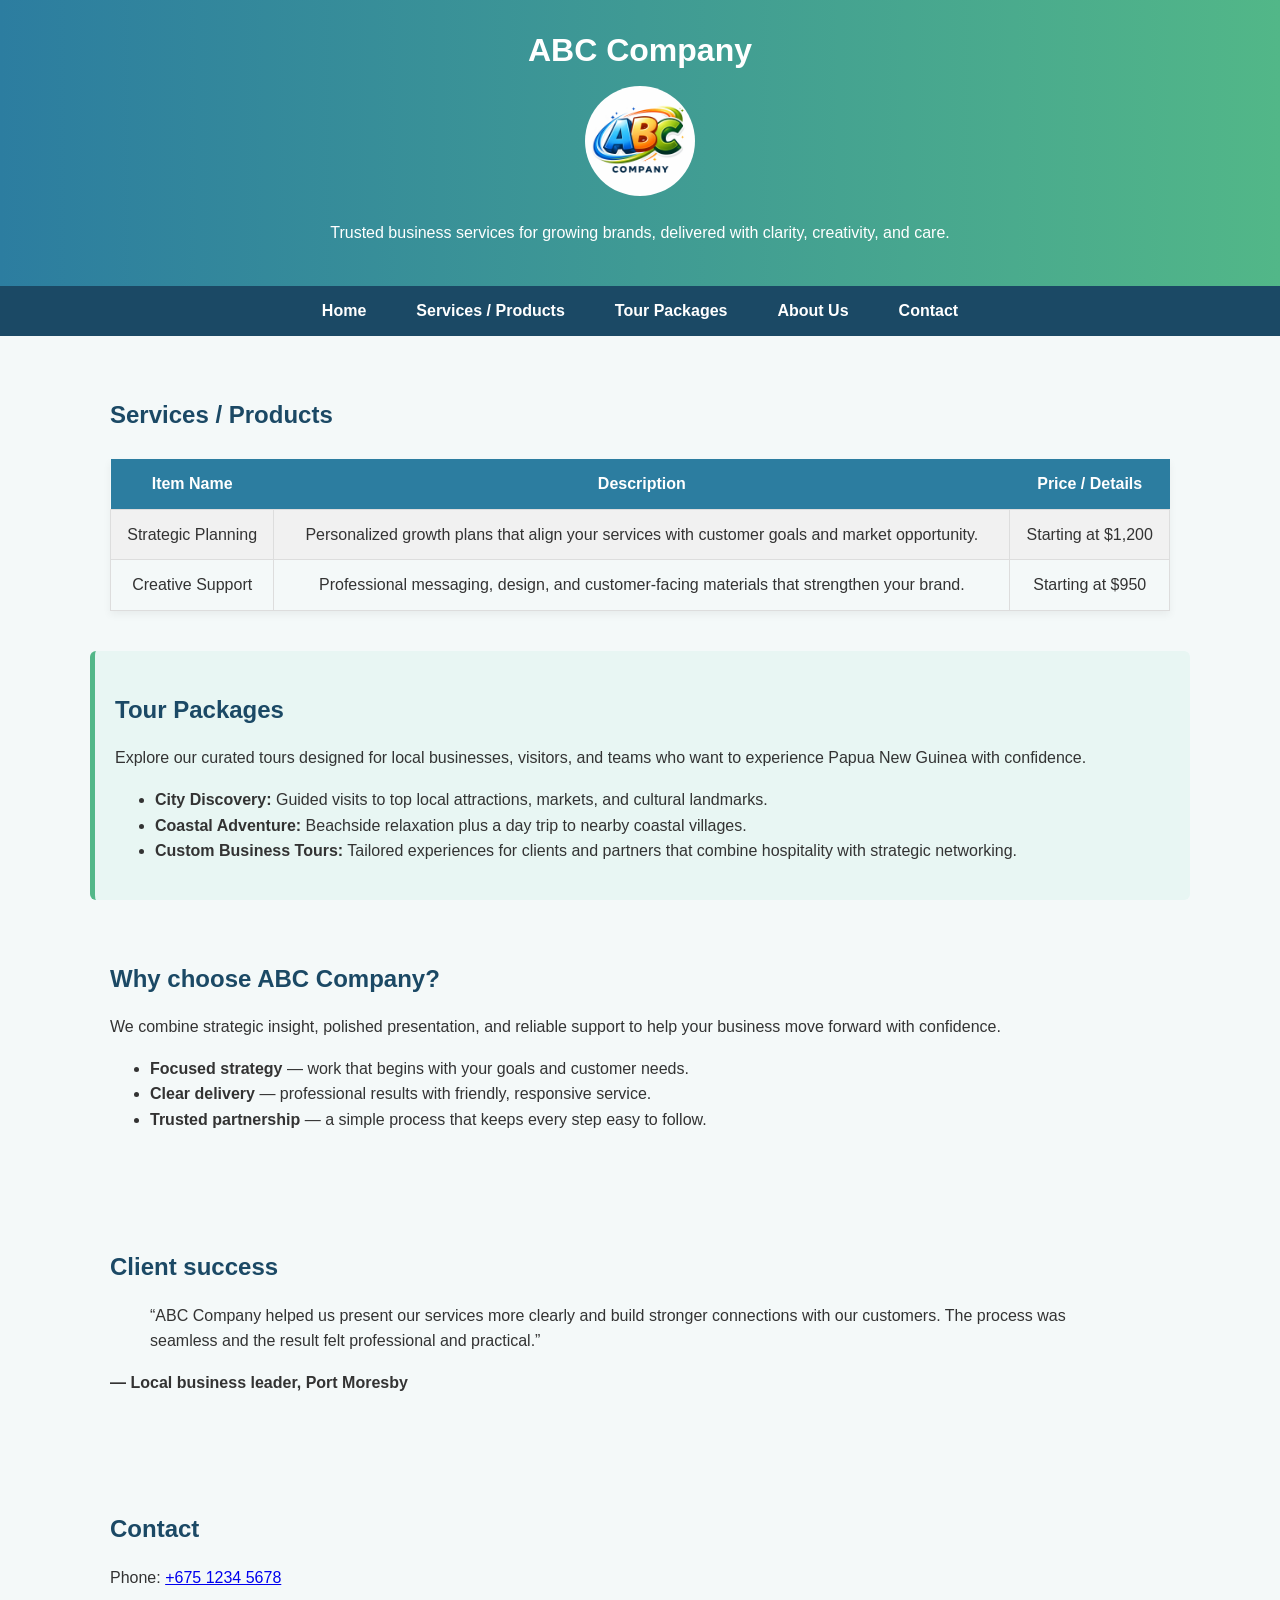
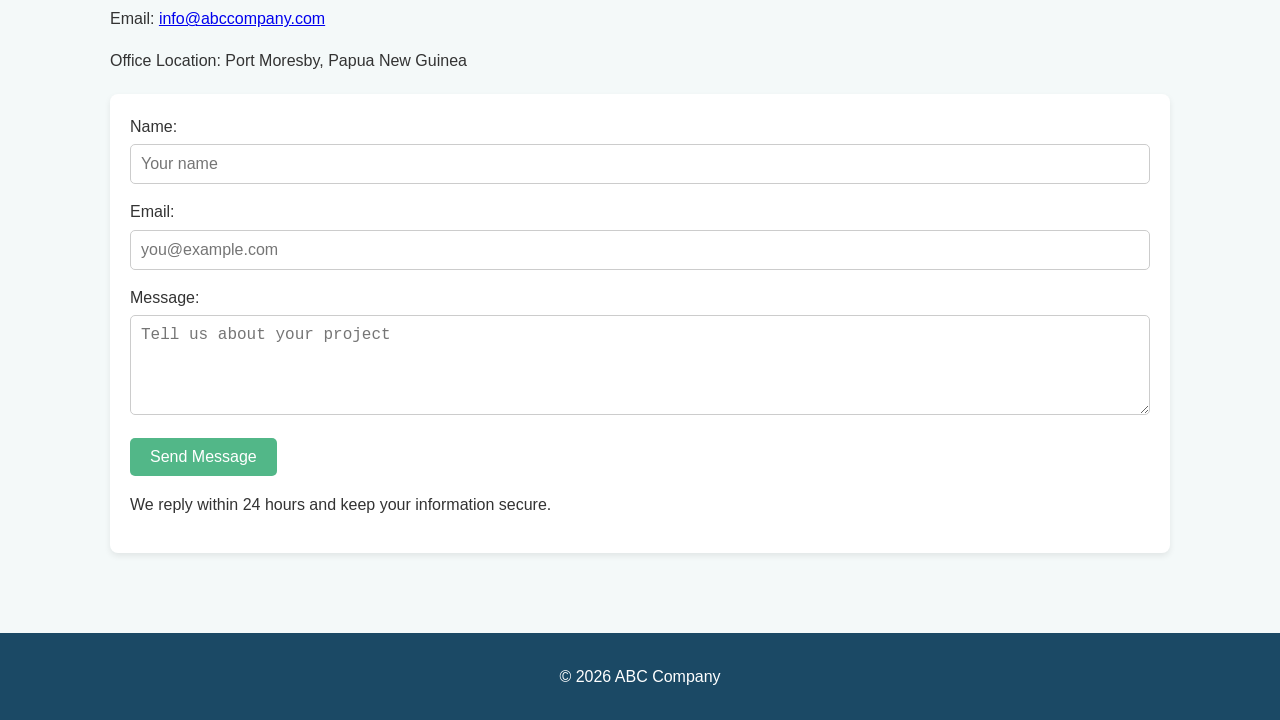
==== index.html @ ccf5efc8 "Add files via upload" ====
<!DOCTYPE html>
<html lang="en">
<head>
    <link rel="stylesheet" href="style.css">
    <meta charset="UTF-8">
    <meta name="viewport" content="width=device-width, initial-scale=1.0">
    <title>ABC Company — Strategic Business Services</title>
</head>
<body>

    <!-- Header Section -->
    <header>
        <h1>ABC Company</h1>
        <img src="abclogo.png" alt="ABC Company Logo" class="logo">
        <p>Trusted business services for growing brands, delivered with clarity, creativity, and care.</p>
    </header>

    <!-- Navigation -->
    <nav>
        <ul>
            <li><a href="index.html">Home</a></li>
            <li><a href="#services">Services / Products</a></li>
            <li><a href="#tour-packages">Tour Packages</a></li>
            <li><a href="about.html">About Us</a></li>
            <li><a href="index.html#contact">Contact</a></li>
        </ul>
    </nav>

    <!-- Services / Products Section -->
    <section id="services">
        <h2>Services / Products</h2>

        <table>
            <tr>
                <th>Item Name</th>
                <th>Description</th>
                <th>Price / Details</th>
            </tr>
            <tr>
                <td>Strategic Planning</td>
                <td>Personalized growth plans that align your services with customer goals and market opportunity.</td>
                <td>Starting at $1,200</td>
            </tr>
            <tr>
                <td>Creative Support</td>
                <td>Professional messaging, design, and customer-facing materials that strengthen your brand.</td>
                <td>Starting at $950</td>
            </tr>
        </table>
    </section>

    <section id="tour-packages">
        <h2>Tour Packages</h2>
        <p>Explore our curated tours designed for local businesses, visitors, and teams who want to experience Papua New Guinea with confidence.</p>
        <ul>
            <li><strong>City Discovery:</strong> Guided visits to top local attractions, markets, and cultural landmarks.</li>
            <li><strong>Coastal Adventure:</strong> Beachside relaxation plus a day trip to nearby coastal villages.</li>
            <li><strong>Custom Business Tours:</strong> Tailored experiences for clients and partners that combine hospitality with strategic networking.</li>
        </ul>
    </section>

    <section id="why-choose-us">
        <h2>Why choose ABC Company?</h2>
        <p>We combine strategic insight, polished presentation, and reliable support to help your business move forward with confidence.</p>
        <ul>
            <li><strong>Focused strategy</strong> — work that begins with your goals and customer needs.</li>
            <li><strong>Clear delivery</strong> — professional results with friendly, responsive service.</li>
            <li><strong>Trusted partnership</strong> — a simple process that keeps every step easy to follow.</li>
        </ul>
    </section>

    <section id="testimonial">
        <h2>Client success</h2>
        <blockquote>“ABC Company helped us present our services more clearly and build stronger connections with our customers. The process was seamless and the result felt professional and practical.”</blockquote>
        <p><strong>— Local business leader, Port Moresby</strong></p>
    </section>

    <!-- Contact Section -->
    <section id="contact">
        <h2>Contact</h2>

        <p>Phone: <a href="tel:+67512345678">+675 1234 5678</a></p>
        <p>Email: <a href="mailto:info@abccompany.com">info@abccompany.com</a></p>
        <p>Office Location: Port Moresby, Papua New Guinea</p>

        <!-- Enquiry Form -->
        <form>
            <label for="name">Name:</label>
            <input type="text" id="name" name="name" placeholder="Your name" required>

            <label for="email">Email:</label>
            <input type="email" id="email" name="email" placeholder="you@example.com" required>

            <label for="message">Message:</label>
            <textarea id="message" name="message" placeholder="Tell us about your project"></textarea>

            <button type="submit">Send Message</button>
            <p>We reply within 24 hours and keep your information secure.</p>
        </form>
    </section>

    <!-- Footer -->
    <footer>
        <p>&copy; 2026 ABC Company</p>
    </footer>

</body>
</html>
---- style.css ----
* {
    box-sizing: border-box;
}

body {
    font-family: 'Open Sans', Arial, Helvetica, sans-serif;
    font-size: 16px;
    line-height: 1.6;
    margin: 0;
    padding: 0;
    background-color: #f4f9f9;
    color: #333;
}


header {
    background: linear-gradient(to right, #2c7da0, #52b788);
    color: white;
    text-align: center;
    padding: 25px 15px;
}


.logo {
    width: 110px;
    height: 110px;
    border-radius: 50%;
    object-fit: cover;
    margin-top: 10px;
}

header h1 {
    margin: 0;
}



nav {
    background-color: #1b4965;
}

nav ul {
    list-style: none;
    display: flex;
    justify-content: center;
    gap: 30px;
    padding: 12px 0;
    margin: 0;
}

nav ul li a {
    text-decoration: none;
    color: white;
    font-weight: bold;
    padding: 6px 10px;
    transition: 0.3s ease;
}

nav ul li a:hover {
    background-color: #52b788;
    border-radius: 4px;
}



section {
    padding: 40px 20px;
    max-width: 1100px;
    margin: auto;
}


#packages h2 {
    text-align: center;
    color: #1b4965;
}

table {
    width: 100%;
    border-collapse: collapse;
    margin-top: 25px;
    box-shadow: 0 4px 8px rgba(0,0,0,0.05);
}

th {
    background-color: #2c7da0;
    color: white;
    padding: 12px;
}

td {
    padding: 12px;
    border: 1px solid #ddd;
    text-align: center;
}

tr:nth-child(even) {
    background-color: #f1f1f1;
}



form {
    margin-top: 20px;
    background-color: #ffffff;
    padding: 20px;
    border-radius: 8px;
    box-shadow: 0 3px 6px rgba(0,0,0,0.08);
}

input, textarea {
    width: 100%;
    padding: 10px;
    margin-top: 5px;
    margin-bottom: 15px;
    border: 1px solid #ccc;
    border-radius: 5px;
    font-size: 16px;
}

textarea {
    min-height: 100px;
}

button {
    background-color: #52b788;
    color: white;
    padding: 10px 20px;
    border: none;
    border-radius: 5px;
    cursor: pointer;
    font-size: 16px;
}

button:hover {
    background-color: #40916c;
}


section h2 {
    color: #1b4965;
    margin-bottom: 15px;
}

section p {
    margin-bottom: 15px;
}


section:nth-of-type(2) {
    background-color: #e8f6f3;
    border-left: 5px solid #52b788;
    padding: 20px;
    border-radius: 6px;
}


footer {
    background-color: #1b4965;
    color: white;
    text-align: center;
    padding: 15px;
    margin-top: 40px;
}



@media (max-width: 768px) {

    nav ul {
        flex-direction: column;
        align-items: center;
        gap: 15px;
    }

    header img {
        width: 80px;
    }

    table {
        font-size: 14px;
    }

    section {
        padding: 25px 15px;
    }

    form {
        padding: 15px;
    }
}
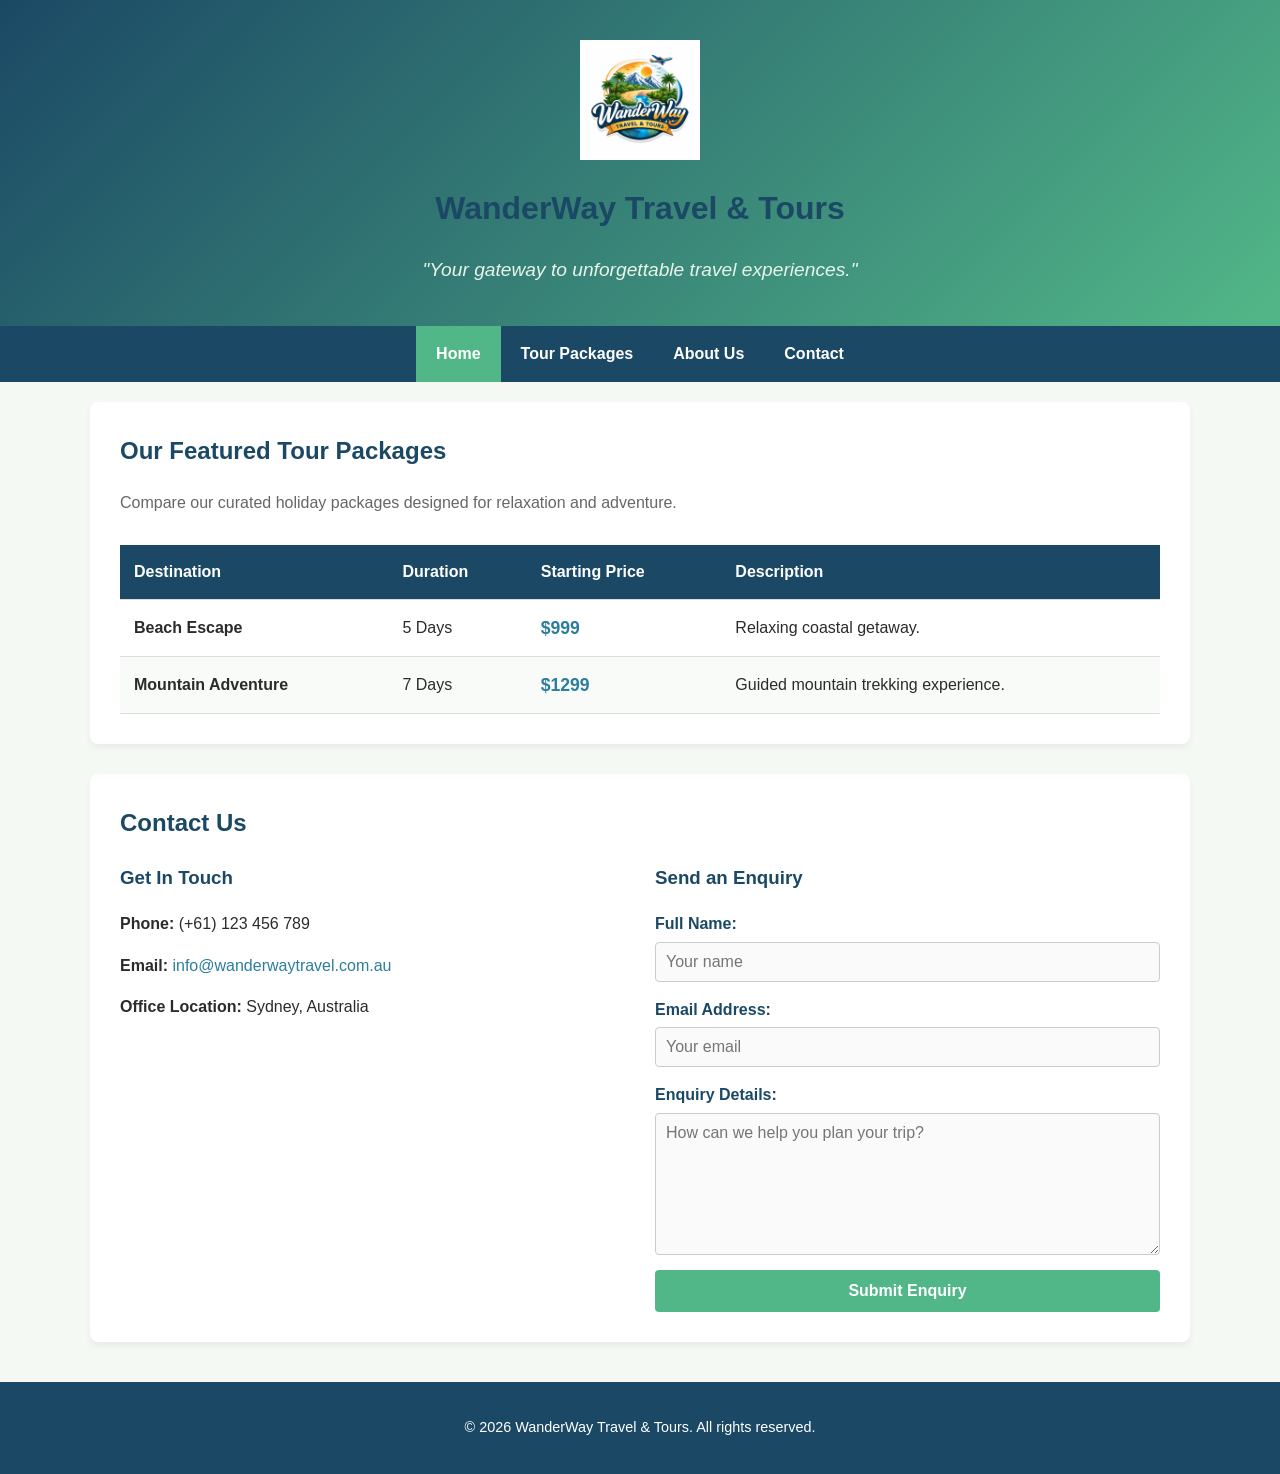
==== commit cfeb75e6: "Add files via upload" ====
--- a/index.html
+++ b/index.html
@@ -1,107 +1,100 @@
 <!DOCTYPE html>
 <html lang="en">
 <head>
-    <link rel="stylesheet" href="style.css">
     <meta charset="UTF-8">
     <meta name="viewport" content="width=device-width, initial-scale=1.0">
-    <title>ABC Company — Strategic Business Services</title>
+    <title>WanderWay Travel & Tours | Home</title>
+    <link rel="stylesheet" href="style.css">
 </head>
 <body>
 
     <!-- Header Section -->
     <header>
-        <h1>ABC Company</h1>
-        <img src="abclogo.png" alt="ABC Company Logo" class="logo">
-        <p>Trusted business services for growing brands, delivered with clarity, creativity, and care.</p>
+        <div class="header-container">
+            <img src="logo_ac.png" alt="WanderWay Travel & Tours Logo" class="logo">
+            <h1>WanderWay Travel & Tours</h1>
+            <p class="promo-msg">"Your gateway to unforgettable travel experiences."</p>
+        </div>
     </header>
 
-    <!-- Navigation -->
+    <!-- Navigation Menu -->
     <nav>
         <ul>
-            <li><a href="index.html">Home</a></li>
-            <li><a href="#services">Services / Products</a></li>
-            <li><a href="#tour-packages">Tour Packages</a></li>
+            <li><a href="index.html" class="active">Home</a></li>
+            <li><a href="#packages">Tour Packages</a></li>
             <li><a href="about.html">About Us</a></li>
-            <li><a href="index.html#contact">Contact</a></li>
+            <li><a href="#contact">Contact</a></li>
         </ul>
     </nav>
 
-    <!-- Services / Products Section -->
-    <section id="services">
-        <h2>Services / Products</h2>
+    <!-- Main Content Container -->
+    <main>
+        <!-- Tour Packages Section -->
+        <section id="packages">
+            <h2>Our Featured Tour Packages</h2>
+            <p class="section-desc">Compare our curated holiday packages designed for relaxation and adventure.</p>
+            
+            <div class="table-responsive">
+                <table>
+                    <thead>
+                        <tr>
+                            <th>Destination</th>
+                            <th>Duration</th>
+                            <th>Starting Price</th>
+                            <th>Description</th>
+                        </tr>
+                    </thead>
+                    <tbody>
+                        <tr>
+                            <td class="bold-text">Beach Escape</td>
+                            <td>5 Days</td>
+                            <td class="price">$999</td>
+                            <td>Relaxing coastal getaway.</td>
+                        </tr>
+                        <tr>
+                            <td class="bold-text">Mountain Adventure</td>
+                            <td>7 Days</td>
+                            <td class="price">$1299</td>
+                            <td>Guided mountain trekking experience.</td>
+                        </tr>
+                    </tbody>
+                </table>
+            </div>
+        </section>
 
-        <table>
-            <tr>
-                <th>Item Name</th>
-                <th>Description</th>
-                <th>Price / Details</th>
-            </tr>
-            <tr>
-                <td>Strategic Planning</td>
-                <td>Personalized growth plans that align your services with customer goals and market opportunity.</td>
-                <td>Starting at $1,200</td>
-            </tr>
-            <tr>
-                <td>Creative Support</td>
-                <td>Professional messaging, design, and customer-facing materials that strengthen your brand.</td>
-                <td>Starting at $950</td>
-            </tr>
-        </table>
-    </section>
+        <!-- Contact & Enquiry Section -->
+        <section id="contact">
+            <h2>Contact Us</h2>
+            <div class="contact-grid">
+                <div class="contact-info">
+                    <h3>Get In Touch</h3>
+                    <p><strong>Phone:</strong> (+61) 123 456 789</p>
+                    <p><strong>Email:</strong> <a href="mailto:info@wanderwaytravel.com.au">info@wanderwaytravel.com.au</a></p>
+                    <p><strong>Office Location:</strong> Sydney, Australia</p>
+                </div>
+                
+                <div class="contact-form">
+                    <h3>Send an Enquiry</h3>
+                    <form action="#" method="POST">
+                        <label for="name">Full Name:</label>
+                        <input type="text" id="name" name="name" required placeholder="Your name">
 
-    <section id="tour-packages">
-        <h2>Tour Packages</h2>
-        <p>Explore our curated tours designed for local businesses, visitors, and teams who want to experience Papua New Guinea with confidence.</p>
-        <ul>
-            <li><strong>City Discovery:</strong> Guided visits to top local attractions, markets, and cultural landmarks.</li>
-            <li><strong>Coastal Adventure:</strong> Beachside relaxation plus a day trip to nearby coastal villages.</li>
-            <li><strong>Custom Business Tours:</strong> Tailored experiences for clients and partners that combine hospitality with strategic networking.</li>
-        </ul>
-    </section>
+                        <label for="email">Email Address:</label>
+                        <input type="email" id="email" name="email" required placeholder="Your email">
 
-    <section id="why-choose-us">
-        <h2>Why choose ABC Company?</h2>
-        <p>We combine strategic insight, polished presentation, and reliable support to help your business move forward with confidence.</p>
-        <ul>
-            <li><strong>Focused strategy</strong> — work that begins with your goals and customer needs.</li>
-            <li><strong>Clear delivery</strong> — professional results with friendly, responsive service.</li>
-            <li><strong>Trusted partnership</strong> — a simple process that keeps every step easy to follow.</li>
-        </ul>
-    </section>
+                        <label for="message">Enquiry Details:</label>
+                        <textarea id="message" name="message" required placeholder="How can we help you plan your trip?"></textarea>
 
-    <section id="testimonial">
-        <h2>Client success</h2>
-        <blockquote>“ABC Company helped us present our services more clearly and build stronger connections with our customers. The process was seamless and the result felt professional and practical.”</blockquote>
-        <p><strong>— Local business leader, Port Moresby</strong></p>
-    </section>
+                        <button type="submit">Submit Enquiry</button>
+                    </form>
+                </div>
+            </div>
+        </section>
+    </main>
 
-    <!-- Contact Section -->
-    <section id="contact">
-        <h2>Contact</h2>
-
-        <p>Phone: <a href="tel:+67512345678">+675 1234 5678</a></p>
-        <p>Email: <a href="mailto:info@abccompany.com">info@abccompany.com</a></p>
-        <p>Office Location: Port Moresby, Papua New Guinea</p>
-
-        <!-- Enquiry Form -->
-        <form>
-            <label for="name">Name:</label>
-            <input type="text" id="name" name="name" placeholder="Your name" required>
-
-            <label for="email">Email:</label>
-            <input type="email" id="email" name="email" placeholder="you@example.com" required>
-
-            <label for="message">Message:</label>
-            <textarea id="message" name="message" placeholder="Tell us about your project"></textarea>
-
-            <button type="submit">Send Message</button>
-            <p>We reply within 24 hours and keep your information secure.</p>
-        </form>
-    </section>
-
-    <!-- Footer -->
+    <!-- Footer Section -->
     <footer>
-        <p>&copy; 2026 ABC Company</p>
+        <p>&copy; 2026 WanderWay Travel & Tours. All rights reserved.</p>
     </footer>
 
 </body>
--- a/style.css
+++ b/style.css
@@ -1,191 +1,216 @@
-* {
-    box-sizing: border-box;
-}
-
+/* Typography & Core Resets */
 body {
     font-family: 'Open Sans', Arial, Helvetica, sans-serif;
     font-size: 16px;
     line-height: 1.6;
     margin: 0;
     padding: 0;
-    background-color: #f4f9f9;
-    color: #333;
-}
-
-
+    background-color: #f4f9f4; /* Light, relaxing tint background */
+    color: #2b2b2b;
+}
+
+h1, h2, h3 {
+    color: #1b4965; /* Deep ocean blue */
+    margin-top: 0;
+}
+
+/* Header & Branding */
 header {
-    background: linear-gradient(to right, #2c7da0, #52b788);
-    color: white;
+    background: linear-gradient(135deg, #1b4965 0%, #52b788 100%); /* Blue to green gradient */
+    color: #ffffff;
     text-align: center;
-    padding: 25px 15px;
-}
-
+    padding: 40px 20px;
+}
 
 .logo {
-    width: 110px;
-    height: 110px;
-    border-radius: 50%;
-    object-fit: cover;
-    margin-top: 10px;
-}
-
-header h1 {
-    margin: 0;
-}
-
-
-
+    max-width: 120px;
+    height: auto;
+    margin-bottom: 15px;
+}
+
+.promo-msg {
+    font-style: italic;
+    font-size: 1.2rem;
+    color: #e8f5e9;
+    margin: 10px 0 0 0;
+}
+
+/* Navigation Menu */
 nav {
     background-color: #1b4965;
+    position: sticky;
+    top: 0;
+    z-index: 1000;
 }
 
 nav ul {
     list-style: none;
+    margin: 0;
+    padding: 0;
     display: flex;
     justify-content: center;
-    gap: 30px;
-    padding: 12px 0;
-    margin: 0;
 }
 
 nav ul li a {
+    display: block;
+    color: #ffffff;
     text-decoration: none;
-    color: white;
-    font-weight: bold;
-    padding: 6px 10px;
-    transition: 0.3s ease;
-}
-
-nav ul li a:hover {
-    background-color: #52b788;
-    border-radius: 4px;
-}
-
-
+    padding: 15px 20px;
+    font-weight: bold;
+    transition: background-color 0.3s ease;
+}
+
+nav ul li a:hover, 
+nav ul li a.active {
+    background-color: #52b788; /* Nature green highlight */
+}
+
+/* Page Layout Configuration */
+main {
+    max-width: 1100px;
+    margin: 20px auto;
+    padding: 0 20px;
+}
 
 section {
-    padding: 40px 20px;
-    max-width: 1100px;
-    margin: auto;
-}
-
-
-#packages h2 {
-    text-align: center;
-    color: #1b4965;
+    background-color: #ffffff;
+    padding: 30px;
+    margin-bottom: 30px;
+    border-radius: 8px;
+    box-shadow: 0 4px 6px rgba(0, 0, 0, 0.05);
+}
+
+.section-desc {
+    color: #666;
+    margin-bottom: 20px;
+}
+
+/* Table Styling for Package Comparison */
+.table-responsive {
+    overflow-x: auto;
 }
 
 table {
     width: 100%;
     border-collapse: collapse;
-    margin-top: 25px;
-    box-shadow: 0 4px 8px rgba(0,0,0,0.05);
+    margin-top: 10px;
+}
+
+th, td {
+    padding: 14px;
+    text-align: left;
+    border-bottom: 1px solid #ddd;
 }
 
 th {
-    background-color: #2c7da0;
-    color: white;
-    padding: 12px;
-}
-
-td {
-    padding: 12px;
-    border: 1px solid #ddd;
-    text-align: center;
+    background-color: #1b4965;
+    color: #ffffff;
 }
 
 tr:nth-child(even) {
-    background-color: #f1f1f1;
-}
-
-
-
+    background-color: #f9fbf9;
+}
+
+.price {
+    font-weight: bold;
+    color: #2c7da0;
+    font-size: 1.1rem;
+}
+
+.bold-text {
+    font-weight: bold;
+}
+
+/* Contact Grid & Form Layout */
+.contact-grid {
+    display: grid;
+    grid-template-columns: 1fr;
+    gap: 30px;
+}
+
+.contact-info a {
+    color: #2c7da0;
+    text-decoration: none;
+}
+
+.contact-info a:hover {
+    text-decoration: underline;
+}
+
+/* Interactive Input Elements */
 form {
-    margin-top: 20px;
-    background-color: #ffffff;
-    padding: 20px;
-    border-radius: 8px;
-    box-shadow: 0 3px 6px rgba(0,0,0,0.08);
+    display: flex;
+    flex-direction: column;
+}
+
+label {
+    margin-bottom: 5px;
+    font-weight: bold;
+    color: #1b4965;
 }
 
 input, textarea {
-    width: 100%;
+    font-family: inherit;
+    font-size: 1rem;
     padding: 10px;
-    margin-top: 5px;
     margin-bottom: 15px;
     border: 1px solid #ccc;
-    border-radius: 5px;
-    font-size: 16px;
+    border-radius: 4px;
+    background-color: #fafafa;
+}
+
+input:focus, textarea:focus {
+    border-color: #52b788;
+    outline: none;
+    background-color: #ffffff;
 }
 
 textarea {
-    min-height: 100px;
+    resize: vertical;
+    min-height: 120px;
 }
 
 button {
+    font-family: inherit;
+    font-size: 1rem;
+    font-weight: bold;
     background-color: #52b788;
-    color: white;
-    padding: 10px 20px;
+    color: #ffffff;
+    padding: 12px;
     border: none;
-    border-radius: 5px;
+    border-radius: 4px;
     cursor: pointer;
-    font-size: 16px;
+    transition: background-color 0.3s ease;
 }
 
 button:hover {
-    background-color: #40916c;
-}
-
-
-section h2 {
-    color: #1b4965;
-    margin-bottom: 15px;
-}
-
-section p {
-    margin-bottom: 15px;
-}
-
-
-section:nth-of-type(2) {
-    background-color: #e8f6f3;
-    border-left: 5px solid #52b788;
-    padding: 20px;
-    border-radius: 6px;
-}
-
-
+    background-color: #3ca06f;
+}
+
+/* Concluding Footer Area */
 footer {
     background-color: #1b4965;
-    color: white;
+    color: #ffffff;
     text-align: center;
-    padding: 15px;
+    padding: 20px;
     margin-top: 40px;
-}
-
-
-
-@media (max-width: 768px) {
-
+    font-size: 0.9rem;
+}
+
+/* Responsive Viewports Breakpoint (Mobile & Tablet) */
+@media (min-width: 768px) {
+    .contact-grid {
+        grid-template-columns: 1fr 1fr;
+    }
+}
+
+@media (max-width: 600px) {
     nav ul {
         flex-direction: column;
-        align-items: center;
-        gap: 15px;
+        text-align: center;
     }
-
-    header img {
-        width: 80px;
+    nav ul li a {
+        padding: 12px;
+        border-bottom: 1px solid rgba(255, 255, 255, 0.1);
     }
-
-    table {
-        font-size: 14px;
-    }
-
-    section {
-        padding: 25px 15px;
-    }
-
-    form {
-        padding: 15px;
-    }
-}+}
